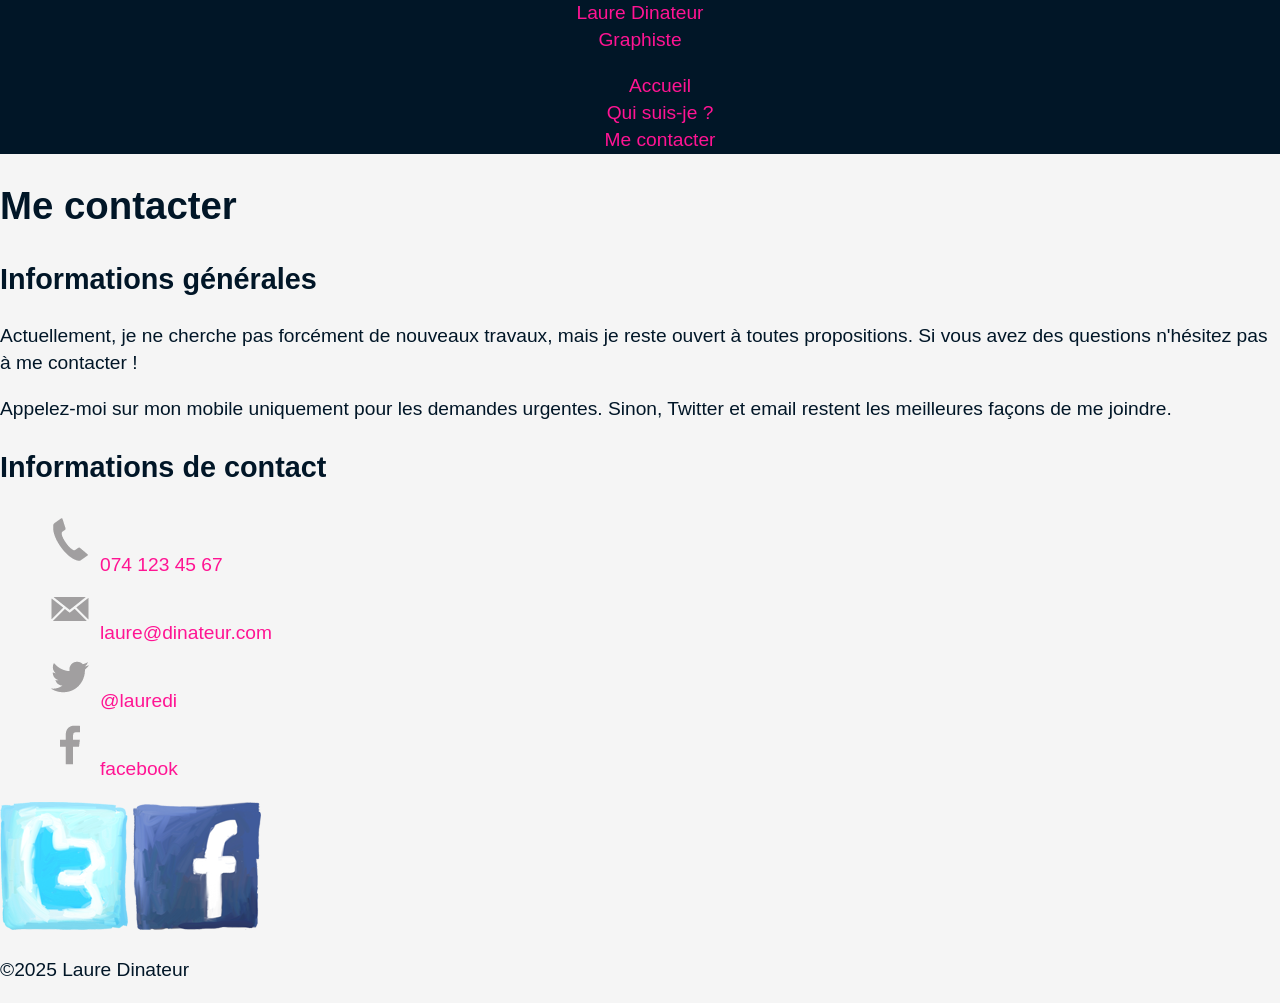
==== contact.html @ 0b1b78fc "Ajout liens" ====
<!DOCTYPE html>
<html lang="fr">
<head>
    <!-- Jeu de caractères utilisé pour l'encodage du fichier HTML -->
    <meta charset="UTF-8">
    <!-- Viewport -->
    <meta name="viewport" content="width=device-width, initial-scale=1.0">
    <!-- Titre de la page -->
    <title>Me contacter | Laure Dinateur - Graphiste</title>
    <!-- Auteur -->
    <meta name="author" content="Laure Dinateur">
    <!-- Description de la page -->
    <meta name="description" content="Brève description du contenu de la page.">
    <!-- Reset CSS Normalize CSS -->
    <link rel="stylesheet" href="css/normalize.css"/>
    <!-- CSS de base -->
    <link rel="stylesheet" href="css/main.css"/>
    <!-- Favicon -->
    <link rel="icon" sizes="180x180" href="./favicon.ico">
    <meta name="msapplication-TileColor" content="#da532c">
    <meta name="theme-color" content="#ffffff">
</head>
<body>
<header>

    <a href="" class="logo">
        <div class="nom">Laure Dinateur</div>
        <div class="metier">Graphiste</div>
    </a>

<nav>
    <ul>
        <li><a href="index.html">Accueil</a></li>
        <li><a href="">Qui suis-je ?</a></li>
        <li class="actif"><a href="contact.html">Me contacter</a></li>
    </ul>
</nav>

</header>
<main>
    <h1>Me contacter</h1>
    <h2>Informations générales</h2>
    <p>
        Actuellement, je ne cherche pas forcément de nouveaux
        travaux, mais je reste ouvert à toutes propositions.
        Si vous avez des questions n'hésitez pas à me contacter !
    </p>

    <p>
        Appelez-moi sur mon mobile uniquement pour les demandes
        urgentes. Sinon, Twitter et email restent les meilleures façons de me joindre.
    </p>

    <h2>Informations de contact</h2>

    <ul>
        <li><img src="_sources/img/phone.png" height="60" width="60"/><a href="tel:0041 74 123 45 67">074 123 45 67</a></li>
        <li><img src="_sources/img/mail.png" height="60" width="60"/><a href="mailto:laure@dinateur.com">laure@dinateur.com</a></li>
        <li><a href="https://twitter.com/lauredi"><img src="_sources/img/twitter.png" height="60" width="60"/>@lauredi</a></li>
        <li><a href="https://www.facebook.com/laure.dinateur"><img src="_sources/img/facebook.png" height="60" width="60"/>facebook</a></li>
    </ul>
</main>
<footer>
    <img src="_sources/img/twitter-draw.png" height="128" width="128"/>
    <img src="_sources/img/facebook-draw.png" height="128" width="128"/>
    <p>&copy;2025 Laure Dinateur</p>
</footer>
</body>
</html>
---- css/main.css ----
* {
    box-sizing: border-box;
}

header {
    background-color: #011627;
    text-align:center;
}

.titre {
    color: #2ec4b6;
}

body {
    font-family: Arial, sans-serif;
    color: #011627;
    font-weight: 400;
    font-size: 1.2rem;
    line-height: 1.4;
    background-color: whitesmoke;
}

img {
    max-width: 100%;
    height: auto;
    width: auto;
}

a {
    color: deeppink;
    text-decoration: none;
}

a:hover {
    color: darkmagenta;
}

ul {
    list-style-type: none;
}
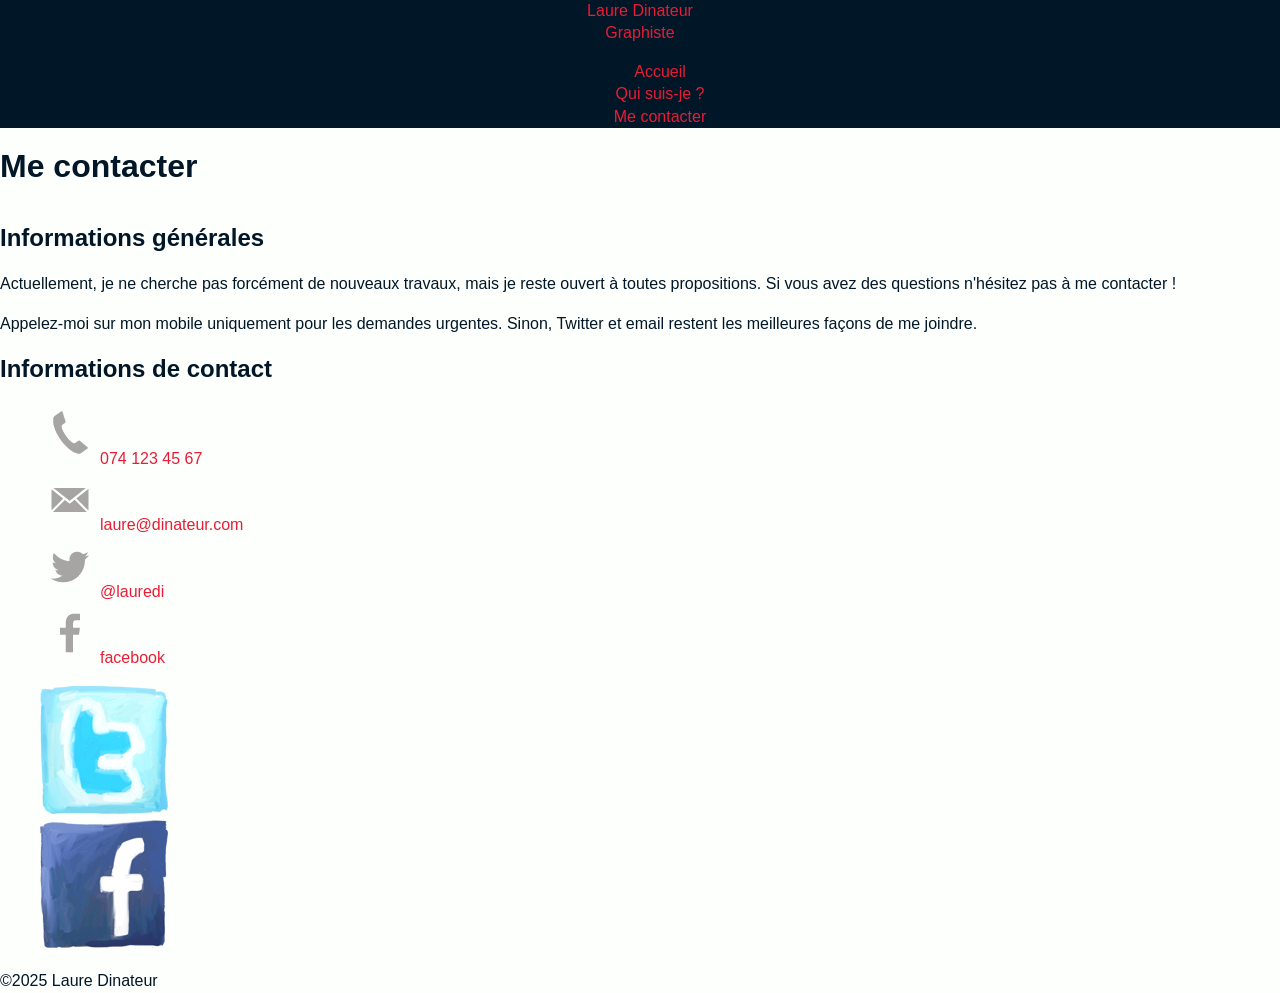
==== commit 61102cde: "Structure général du site" ====
--- a/contact.html
+++ b/contact.html
@@ -54,16 +54,28 @@
     <h2>Informations de contact</h2>
 
     <ul>
-        <li><img src="_sources/img/phone.png" height="60" width="60"/><a href="tel:0041 74 123 45 67">074 123 45 67</a></li>
-        <li><img src="_sources/img/mail.png" height="60" width="60"/><a href="mailto:laure@dinateur.com">laure@dinateur.com</a></li>
-        <li><a href="https://twitter.com/lauredi"><img src="_sources/img/twitter.png" height="60" width="60"/>@lauredi</a></li>
-        <li><a href="https://www.facebook.com/laure.dinateur"><img src="_sources/img/facebook.png" height="60" width="60"/>facebook</a></li>
+        <li><img src="img/phone.png" height="60" width="60"/><a href="tel:0041 74 123 45 67">074 123 45 67</a></li>
+        <li><img src="img/mail.png" height="60" width="60"/><a href="mailto:laure@dinateur.com">laure@dinateur.com</a></li>
+        <li><a href="https://twitter.com/lauredi" target="_blank"><img src="img/twitter.png" height="60" width="60"/>@lauredi</a></li>
+        <li><a href="https://www.facebook.com/laure.dinateur" target="_blank"><img src="img/facebook.png" height="60" width="60"/>facebook</a></li>
     </ul>
 </main>
 <footer>
-    <img src="_sources/img/twitter-draw.png" height="128" width="128"/>
-    <img src="_sources/img/facebook-draw.png" height="128" width="128"/>
-    <p>&copy;2025 Laure Dinateur</p>
+    <nav>
+        <ul>
+            <li>
+                <a href="https://twitter.com/lauredi" target="_blank">
+                    <img src="img/twitter-draw.png" height="128" width="128"/>
+                </a>
+            </li>
+            <li>
+                <a href="https://www.facebook.com/laure.dinateur" target="_blank">
+                    <img src="img/facebook-draw.png" height="128" width="128"/>
+                </a>
+            </li>
+        </ul>
+    </nav>
+    <div>&copy;2025 Laure Dinateur</div>
 </footer>
 </body>
 </html>
--- a/css/main.css
+++ b/css/main.css
@@ -12,12 +12,30 @@
 }
 
 body {
-    font-family: Arial, sans-serif;
+    font-family: "Open Sans", sans-serif;
     color: #011627;
     font-weight: 400;
-    font-size: 1.2rem;
+    font-size: 100%;
     line-height: 1.4;
-    background-color: whitesmoke;
+    background-color: #fdfffc;
+}
+
+h1, h2, h3, h4, h5, h6 {
+    font-family: Changa One, sans-serif;
+}
+
+h1 {
+    font-size: 2rem;
+    margin: 0 0 1em;
+}
+
+h2 {
+    font-size: 1.5rem;
+    margin: 0 0 0.75em;
+}
+
+p {
+    line-height: 1.5;
 }
 
 img {
@@ -27,7 +45,7 @@
 }
 
 a {
-    color: deeppink;
+    color: #e71d36;
     text-decoration: none;
 }
 
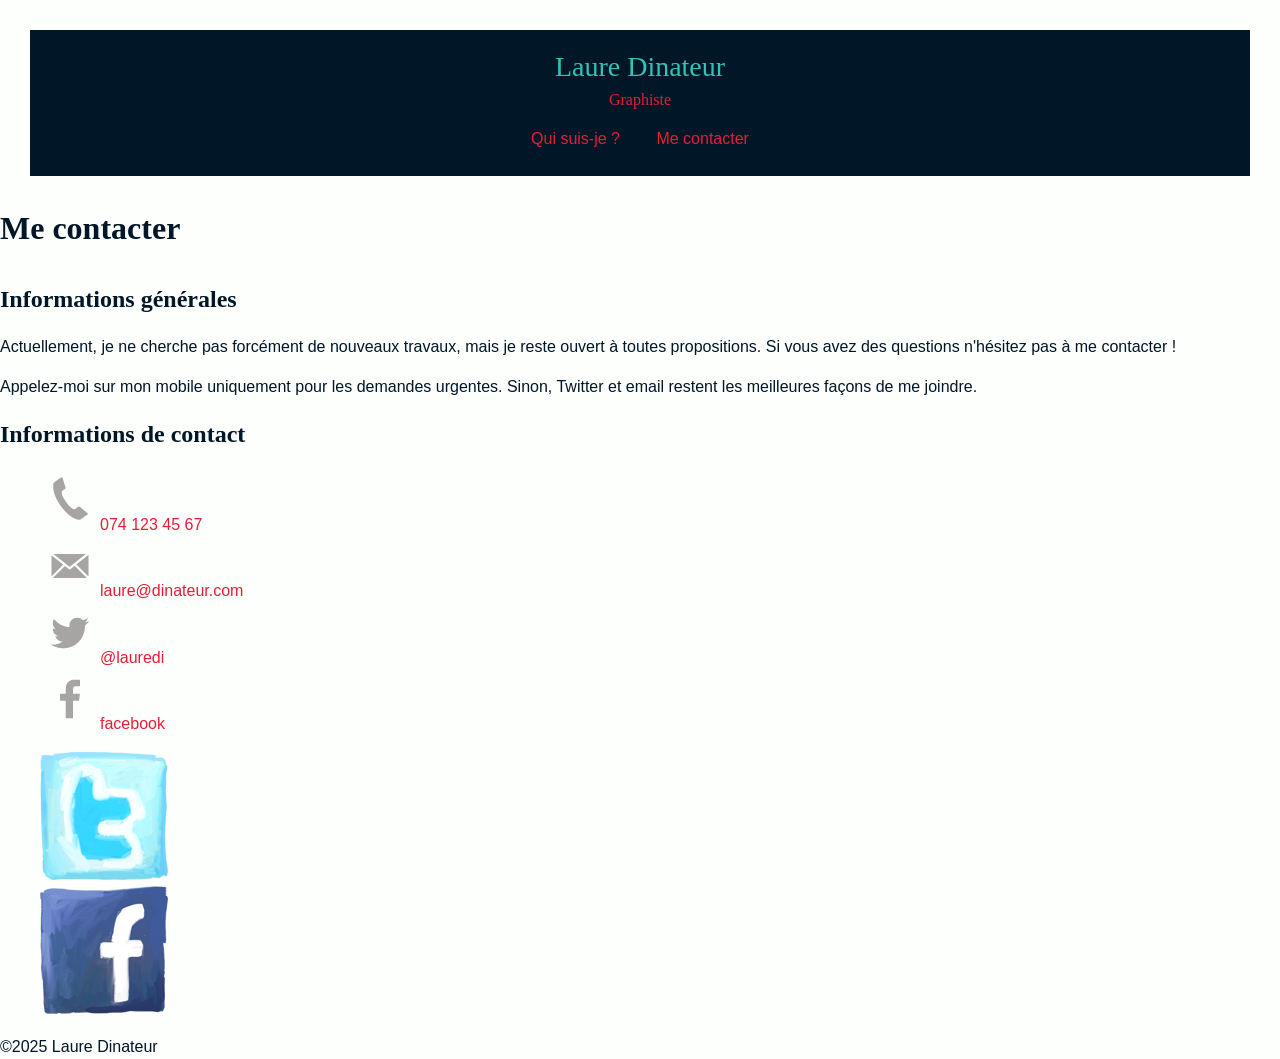
==== commit 6ba999bd: "Structure général du site" ====
--- a/contact.html
+++ b/contact.html
@@ -23,14 +23,14 @@
 <body>
 <header>
 
-    <a href="" class="logo">
+    <a href="index" class="logo">
         <div class="nom">Laure Dinateur</div>
         <div class="metier">Graphiste</div>
     </a>
 
 <nav>
     <ul>
-        <li><a href="index.html">Accueil</a></li>
+        <li class="hide"><a href="index.html">Accueil</a></li>
         <li><a href="">Qui suis-je ?</a></li>
         <li class="actif"><a href="contact.html">Me contacter</a></li>
     </ul>
--- a/css/main.css
+++ b/css/main.css
@@ -3,8 +3,10 @@
 }
 
 header {
+    text-align: center;
+    padding: 10px;
+    margin: 30px;
     background-color: #011627;
-    text-align:center;
 }
 
 .titre {
@@ -18,20 +20,22 @@
     font-size: 100%;
     line-height: 1.4;
     background-color: #fdfffc;
+    padding: 0;
+    margin: 0;
 }
 
-h1, h2, h3, h4, h5, h6 {
-    font-family: Changa One, sans-serif;
+h1, h2, h3, h4, h5, h6, .logo {
+    font-family: Changa One, cursive;
 }
 
 h1 {
     font-size: 2rem;
-    margin: 0 0 1em;
+    margin-bottom: 1em;
 }
 
 h2 {
     font-size: 1.5rem;
-    margin: 0 0 0.75em;
+    margin-bottom: 0.75em;
 }
 
 p {
@@ -55,4 +59,28 @@
 
 ul {
     list-style-type: none;
+}
+
+.nom {
+    color: #2ec4b6;
+    font-size: 1.75rem;
+    line-height: 0.8;
+    margin: 1rem 0;
+}
+
+.metier {
+    margin-top: -5px;
+}
+
+header nav ul {
+    padding: 0;
+}
+
+header nav ul li {
+    display: inline-block;
+    margin: 0 1em;
+}
+
+.hide {
+    display: none;
 }
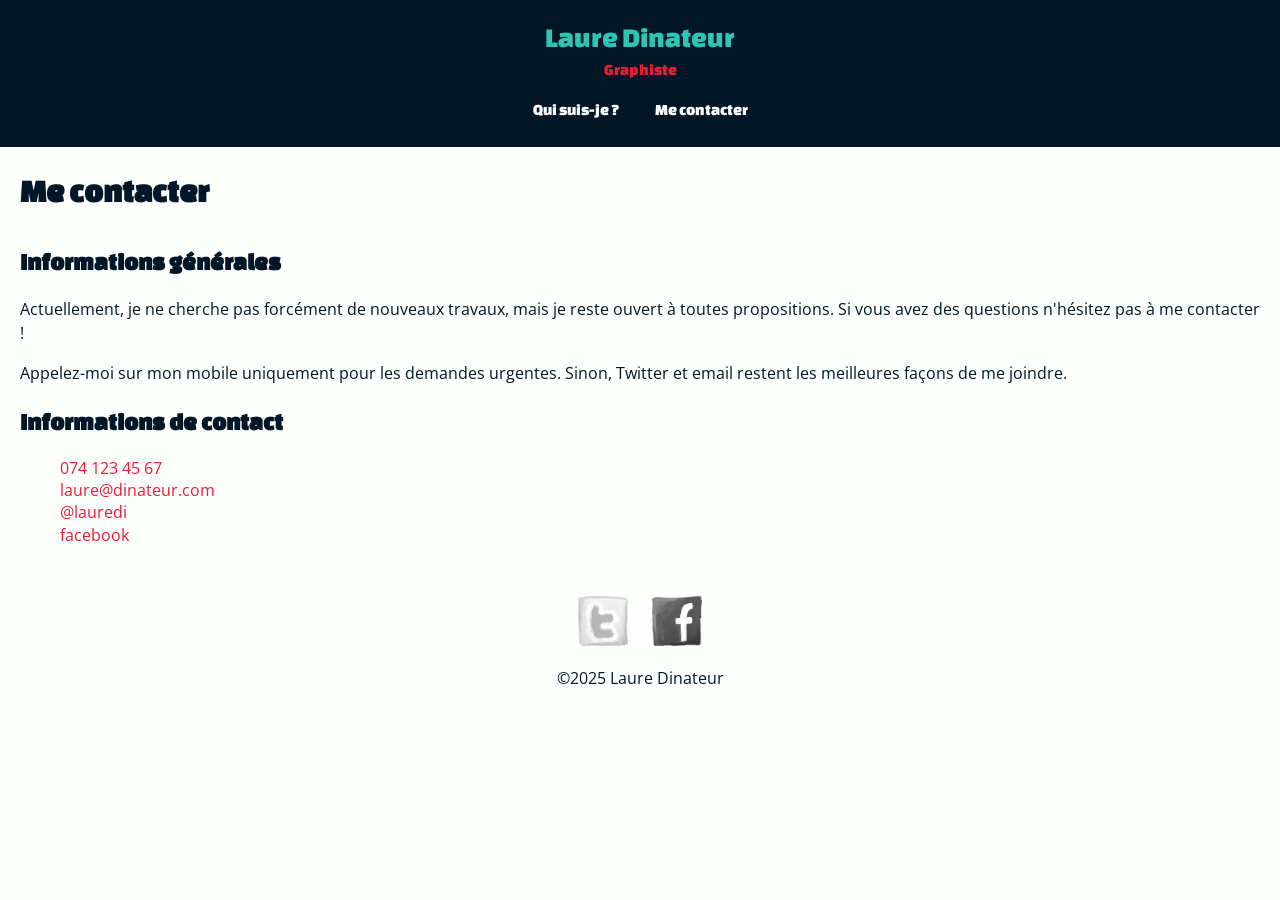
==== commit bc1b7b80: "update css" ====
--- a/contact.html
+++ b/contact.html
@@ -54,10 +54,10 @@
     <h2>Informations de contact</h2>
 
     <ul>
-        <li><img src="img/phone.png" height="60" width="60"/><a href="tel:0041 74 123 45 67">074 123 45 67</a></li>
-        <li><img src="img/mail.png" height="60" width="60"/><a href="mailto:laure@dinateur.com">laure@dinateur.com</a></li>
-        <li><a href="https://twitter.com/lauredi" target="_blank"><img src="img/twitter.png" height="60" width="60"/>@lauredi</a></li>
-        <li><a href="https://www.facebook.com/laure.dinateur" target="_blank"><img src="img/facebook.png" height="60" width="60"/>facebook</a></li>
+        <li><a href="tel:0041 74 123 45 67">074 123 45 67</a></li>
+        <li><a href="mailto:laure@dinateur.com">laure@dinateur.com</a></li>
+        <li><a href="https://twitter.com/lauredi" target="_blank">@lauredi</a></li>
+        <li><a href="https://www.facebook.com/laure.dinateur" target="_blank">facebook</a></li>
     </ul>
 </main>
 <footer>
--- a/css/main.css
+++ b/css/main.css
@@ -1,3 +1,39 @@
+/* changa-one-regular - latin */
+@font-face {
+    font-display: swap; /* Check https://developer.mozilla.org/en-US/docs/Web/CSS/@font-face/font-display for other options. */
+    font-family: 'Changa One';
+    font-style: normal;
+    font-weight: 400;
+    src: url('../fonts/changa-one-v20-latin-regular.woff2') format('woff2'); /* Chrome 36+, Opera 23+, Firefox 39+, Safari 12+, iOS 10+ */
+}
+
+/* open-sans-regular - latin */
+@font-face {
+    font-display: swap; /* Check https://developer.mozilla.org/en-US/docs/Web/CSS/@font-face/font-display for other options. */
+    font-family: 'Open Sans';
+    font-style: normal;
+    font-weight: 400;
+    src: url('../fonts/open-sans-v40-latin-regular.woff2') format('woff2'); /* Chrome 36+, Opera 23+, Firefox 39+, Safari 12+, iOS 10+ */
+}
+
+/* open-sans-italic - latin */
+@font-face {
+    font-display: swap; /* Check https://developer.mozilla.org/en-US/docs/Web/CSS/@font-face/font-display for other options. */
+    font-family: 'Open Sans';
+    font-style: italic;
+    font-weight: 400;
+    src: url('../fonts/open-sans-v40-latin-italic.woff2') format('woff2'); /* Chrome 36+, Opera 23+, Firefox 39+, Safari 12+, iOS 10+ */
+}
+
+/* open-sans-800 - latin */
+@font-face {
+    font-display: swap; /* Check https://developer.mozilla.org/en-US/docs/Web/CSS/@font-face/font-display for other options. */
+    font-family: 'Open Sans';
+    font-style: normal;
+    font-weight: 800;
+    src: url('../fonts/open-sans-v40-latin-800.woff2') format('woff2'); /* Chrome 36+, Opera 23+, Firefox 39+, Safari 12+, iOS 10+ */
+}
+
 * {
     box-sizing: border-box;
 }
@@ -5,7 +41,6 @@
 header {
     text-align: center;
     padding: 10px;
-    margin: 30px;
     background-color: #011627;
 }
 
@@ -22,6 +57,10 @@
     background-color: #fdfffc;
     padding: 0;
     margin: 0;
+}
+
+main {
+    margin: auto 20px ;
 }
 
 h1, h2, h3, h4, h5, h6, .logo {
@@ -57,6 +96,17 @@
     color: darkmagenta;
 }
 
+header nav ul li a {
+    text-decoration: none;
+    font-family: Changa One, cursive;
+    color: white;
+    font-weight: 400;
+}
+
+header nav ul li a:hover {
+    color: #2ec4b6;
+}
+
 ul {
     list-style-type: none;
 }
@@ -83,4 +133,31 @@
 
 .hide {
     display: none;
-}+}
+
+footer {
+    text-align: center;
+    margin: 50px 0;
+}
+
+footer nav ul {
+    padding: 0;
+}
+
+footer nav ul li {
+    display: inline-block;
+    margin: 0 10px;
+}
+
+footer nav ul li img{
+    width: 50px;
+    height: 50px;
+    filter:  grayscale(100%);
+    transition: all 0.5s;
+}
+
+footer nav ul li img:hover {
+    filter: grayscale(0%);
+    transform: rotate(-10deg);
+}
+
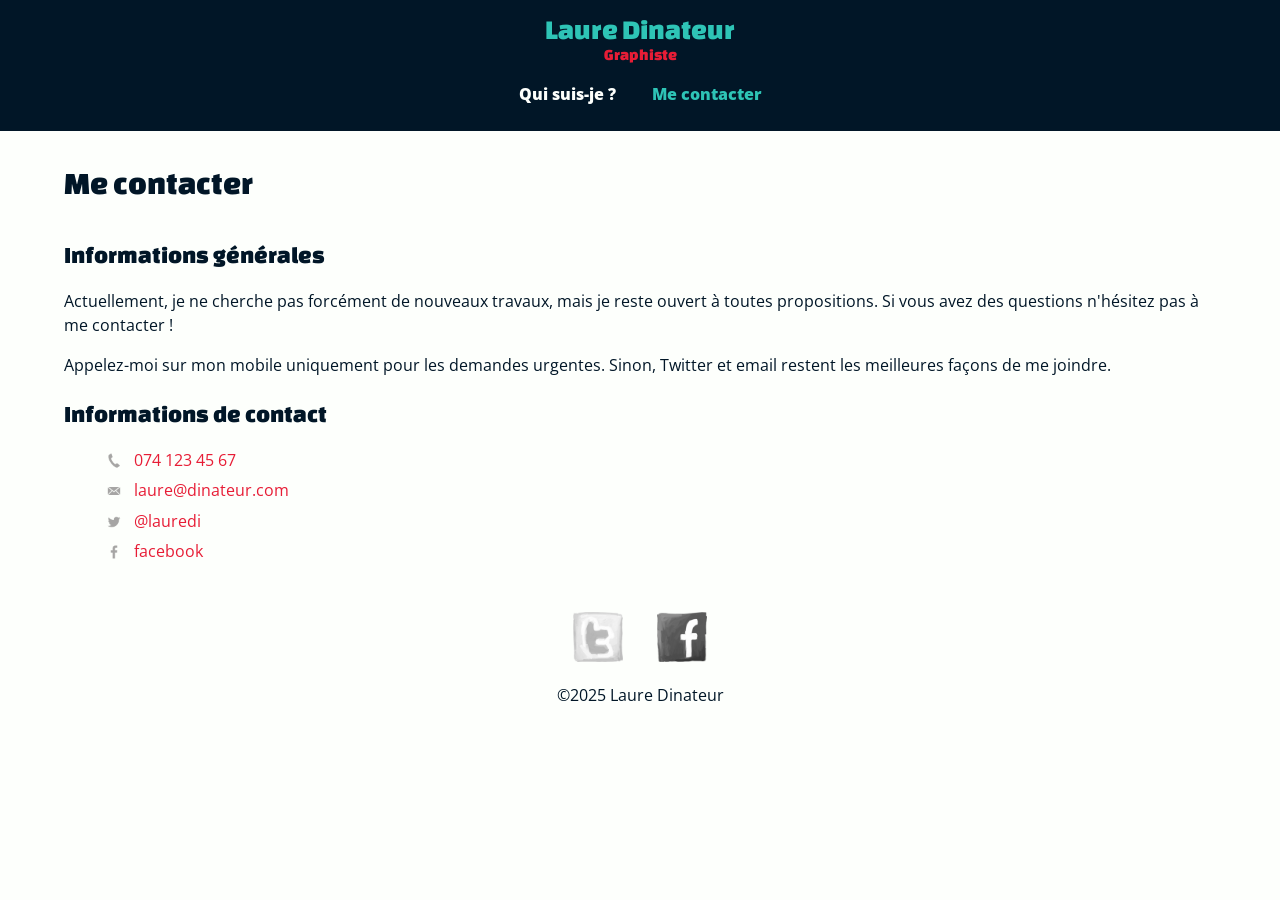
==== commit a316469d: "update" ====
--- a/contact.html
+++ b/contact.html
@@ -1,63 +1,51 @@
 <!DOCTYPE html>
 <html lang="fr">
 <head>
-    <!-- Jeu de caractères utilisé pour l'encodage du fichier HTML -->
-    <meta charset="UTF-8">
-    <!-- Viewport -->
-    <meta name="viewport" content="width=device-width, initial-scale=1.0">
-    <!-- Titre de la page -->
+    <!-- Encodage des caractères de la page -->
+    <meta charset="utf-8">
+    <!-- Ajuste la taille de la page aux différents appareils : pc, mobiles, tablettes -->
+    <meta name="viewport" content="width=device-width, initial-scale=1, shrink-to-fit=no">
+    <!-- Titre de la page. Visible dans l'onglet du navigateur -->
     <title>Me contacter | Laure Dinateur - Graphiste</title>
     <!-- Auteur -->
     <meta name="author" content="Laure Dinateur">
-    <!-- Description de la page -->
-    <meta name="description" content="Brève description du contenu de la page.">
-    <!-- Reset CSS Normalize CSS -->
-    <link rel="stylesheet" href="css/normalize.css"/>
-    <!-- CSS de base -->
-    <link rel="stylesheet" href="css/main.css"/>
-    <!-- Favicon -->
-    <link rel="icon" sizes="180x180" href="./favicon.ico">
-    <meta name="msapplication-TileColor" content="#da532c">
-    <meta name="theme-color" content="#ffffff">
+    <!-- Icône de base du site : FAVICON -->
+    <link rel="icon" type="image/x-icon" href="favicon.ico">
+    <!-- CSS -->
+    <link rel="stylesheet" href="css/main.css">
 </head>
-<body>
+<body class="page-contact">
 <header>
-
-    <a href="index" class="logo">
+    <a href="" class="logo">
         <div class="nom">Laure Dinateur</div>
         <div class="metier">Graphiste</div>
     </a>
-
-<nav>
-    <ul>
-        <li class="hide"><a href="index.html">Accueil</a></li>
-        <li><a href="">Qui suis-je ?</a></li>
-        <li class="actif"><a href="contact.html">Me contacter</a></li>
-    </ul>
-</nav>
-
+    <nav>
+        <ul>
+            <li class="hide"><a href="">Accueil</a></li>
+            <li><a href="">Qui suis-je ?</a></li>
+            <li class="actif"><a href="contact.html">Me contacter</a></li>
+        </ul>
+    </nav>
 </header>
 <main>
     <h1>Me contacter</h1>
+
     <h2>Informations générales</h2>
-    <p>
-        Actuellement, je ne cherche pas forcément de nouveaux
-        travaux, mais je reste ouvert à toutes propositions.
-        Si vous avez des questions n'hésitez pas à me contacter !
-    </p>
 
-    <p>
-        Appelez-moi sur mon mobile uniquement pour les demandes
-        urgentes. Sinon, Twitter et email restent les meilleures façons de me joindre.
-    </p>
+    <p>Actuellement, je ne cherche pas forcément de nouveaux travaux, mais je reste ouvert à toutes propositions. Si vous
+        avez des questions n'hésitez pas à me contacter !</p>
+
+    <p>Appelez-moi sur mon mobile uniquement pour les demandes urgentes. Sinon, Twitter et email restent les meilleures
+        façons de me joindre.</p>
 
     <h2>Informations de contact</h2>
 
-    <ul>
+    <ul class="contacts">
         <li><a href="tel:0041 74 123 45 67">074 123 45 67</a></li>
         <li><a href="mailto:laure@dinateur.com">laure@dinateur.com</a></li>
-        <li><a href="https://twitter.com/lauredi" target="_blank">@lauredi</a></li>
-        <li><a href="https://www.facebook.com/laure.dinateur" target="_blank">facebook</a></li>
+        <li><a href="https://twitter.com/lauredi">@lauredi</a></li>
+        <li><a href="https://www.facebook.com/laure.dinateur">facebook</a></li>
     </ul>
 </main>
 <footer>
@@ -65,12 +53,12 @@
         <ul>
             <li>
                 <a href="https://twitter.com/lauredi" target="_blank">
-                    <img src="img/twitter-draw.png" height="128" width="128"/>
+                    <img src="img/twitter-draw.png" alt="Ouvrir mon Twitter">
                 </a>
             </li>
             <li>
                 <a href="https://www.facebook.com/laure.dinateur" target="_blank">
-                    <img src="img/facebook-draw.png" height="128" width="128"/>
+                    <img src="img/facebook-draw.png" alt="Ouvrir mon Facebook">
                 </a>
             </li>
         </ul>
--- a/css/main.css
+++ b/css/main.css
@@ -38,33 +38,23 @@
     box-sizing: border-box;
 }
 
-header {
-    text-align: center;
-    padding: 10px;
-    background-color: #011627;
-}
-
-.titre {
-    color: #2ec4b6;
-}
-
 body {
+    background-color: #fdfffc;
+    color: #011627;
+    font-size: 1rem;
+    line-height: 1.4;
     font-family: "Open Sans", sans-serif;
-    color: #011627;
     font-weight: 400;
-    font-size: 100%;
-    line-height: 1.4;
-    background-color: #fdfffc;
     padding: 0;
     margin: 0;
 }
 
-main {
-    margin: auto 20px ;
-}
-
-h1, h2, h3, h4, h5, h6, .logo {
-    font-family: Changa One, cursive;
+h1,
+h2,
+h3,
+.logo {
+    font-family: "Changa One", cursive;
+    font-weight: 400;
 }
 
 h1 {
@@ -74,55 +64,45 @@
 
 h2 {
     font-size: 1.5rem;
-    margin-bottom: 0.75em;
+    margin-bottom: .75em;
 }
 
 p {
     line-height: 1.5;
 }
 
-img {
-    max-width: 100%;
-    height: auto;
-    width: auto;
-}
-
 a {
-    color: #e71d36;
+    color: #e71d36 ;
     text-decoration: none;
 }
 
-a:hover {
-    color: darkmagenta;
+/* Header */
+header {
+    background-color: #011627;
+    padding: 10px;
+    margin-bottom: 30px;
 }
 
-header nav ul li a {
-    text-decoration: none;
-    font-family: Changa One, cursive;
-    color: white;
-    font-weight: 400;
+header .logo {
+    text-align: center;
 }
 
-header nav ul li a:hover {
+header .nom {
     color: #2ec4b6;
+    font-size: 1.75rem;
 }
 
-ul {
-    list-style-type: none;
-}
-
-.nom {
-    color: #2ec4b6;
-    font-size: 1.75rem;
-    line-height: 0.8;
-    margin: 1rem 0;
-}
-
-.metier {
+header .metier {
     margin-top: -5px;
 }
 
+/* Menu navigation */
+header nav {
+    text-align: center;
+}
+
 header nav ul {
+    list-style-type: none;
     padding: 0;
 }
 
@@ -131,22 +111,41 @@
     margin: 0 1em;
 }
 
-.hide {
+header nav ul .hide {
     display: none;
 }
 
+header nav ul li a {
+    color: #fdfffc;
+    font-weight: 800;
+}
+
+/* Liens survolés et actifs en bleu */
+header nav ul li a:hover,
+header nav ul li.actif a
+{
+    color: #2ec4b6;
+}
+
+/* Contenu principal */
+main {
+    padding: 0 5%; /* 5% à gauche et à droite */
+}
+
+/* Pied de page du site */
 footer {
     text-align: center;
-    margin: 50px 0;
+    margin: 50px 0; /* 50px en haut et en bas */
 }
 
 footer nav ul {
-    padding: 0;
+    list-style-type: none; /* On enlève les puces */
+    padding: 0; /* On enlève les marges intérieures */
 }
 
 footer nav ul li {
     display: inline-block;
-    margin: 0 10px;
+    margin: 0 15px;
 }
 
 footer nav ul li img{
@@ -161,3 +160,34 @@
     transform: rotate(-10deg);
 }
 
+/* Page contact */
+.page-contact ul.contacts {
+    list-style-type: none;
+}
+
+.page-contact ul.contacts li {
+    margin-bottom: .5em;
+}
+
+.page-contact ul.contacts a {
+    padding-left: 30px;
+    background-image: url("../img/phone.png");
+    background-repeat: no-repeat;
+    background-size: 20px 20px; /* largeur hauteur */
+    background-position: 0 2px; /* position horizontale verticale */
+}
+
+/* Lien qui commence par "mailto" */
+.page-contact ul.contacts a[href^="mailto"] {
+    background-image: url("../img/mail.png");
+}
+
+/* Lien qui contient "twitter" */
+.page-contact ul.contacts a[href*="twitter"] {
+    background-image: url("../img/twitter.png");
+}
+
+/* Lien qui contient "facebook" */
+.page-contact ul.contacts a[href*="facebook"] {
+    background-image: url("../img/facebook.png");
+}
